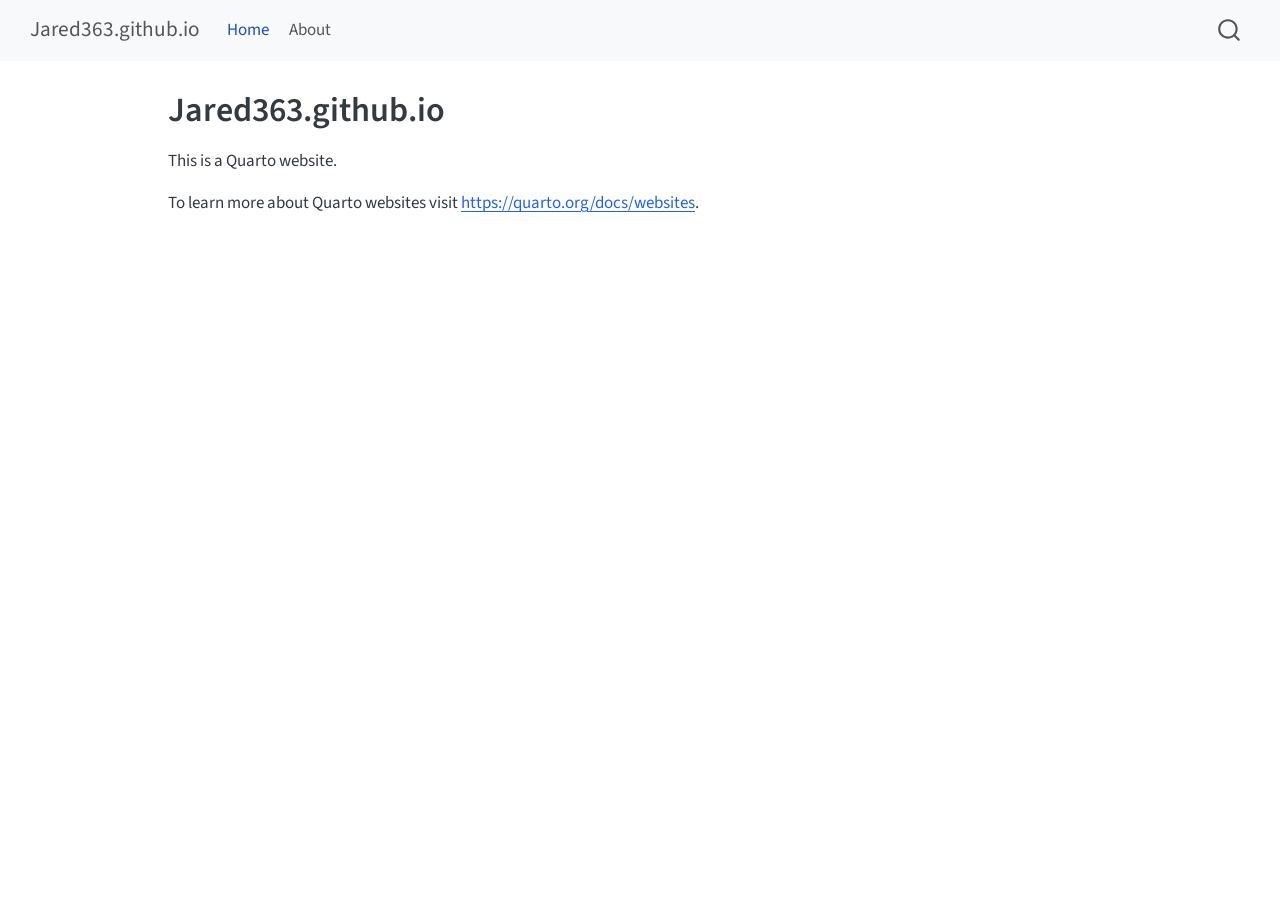
==== docs/index.html @ 11577789 "initialized the website. edited _quarto.yml so that outputs go to docs" ====
<!DOCTYPE html>
<html xmlns="http://www.w3.org/1999/xhtml" lang="en" xml:lang="en"><head>

<meta charset="utf-8">
<meta name="generator" content="quarto-1.4.555">

<meta name="viewport" content="width=device-width, initial-scale=1.0, user-scalable=yes">


<title>Jared363.github.io</title>
<style>
code{white-space: pre-wrap;}
span.smallcaps{font-variant: small-caps;}
div.columns{display: flex; gap: min(4vw, 1.5em);}
div.column{flex: auto; overflow-x: auto;}
div.hanging-indent{margin-left: 1.5em; text-indent: -1.5em;}
ul.task-list{list-style: none;}
ul.task-list li input[type="checkbox"] {
  width: 0.8em;
  margin: 0 0.8em 0.2em -1em; /* quarto-specific, see https://github.com/quarto-dev/quarto-cli/issues/4556 */ 
  vertical-align: middle;
}
</style>


<script src="site_libs/quarto-nav/quarto-nav.js"></script>
<script src="site_libs/quarto-nav/headroom.min.js"></script>
<script src="site_libs/clipboard/clipboard.min.js"></script>
<script src="site_libs/quarto-search/autocomplete.umd.js"></script>
<script src="site_libs/quarto-search/fuse.min.js"></script>
<script src="site_libs/quarto-search/quarto-search.js"></script>
<meta name="quarto:offset" content="./">
<script src="site_libs/quarto-html/quarto.js"></script>
<script src="site_libs/quarto-html/popper.min.js"></script>
<script src="site_libs/quarto-html/tippy.umd.min.js"></script>
<script src="site_libs/quarto-html/anchor.min.js"></script>
<link href="site_libs/quarto-html/tippy.css" rel="stylesheet">
<link href="site_libs/quarto-html/quarto-syntax-highlighting.css" rel="stylesheet" id="quarto-text-highlighting-styles">
<script src="site_libs/bootstrap/bootstrap.min.js"></script>
<link href="site_libs/bootstrap/bootstrap-icons.css" rel="stylesheet">
<link href="site_libs/bootstrap/bootstrap.min.css" rel="stylesheet" id="quarto-bootstrap" data-mode="light">
<script id="quarto-search-options" type="application/json">{
  "location": "navbar",
  "copy-button": false,
  "collapse-after": 3,
  "panel-placement": "end",
  "type": "overlay",
  "limit": 50,
  "keyboard-shortcut": [
    "f",
    "/",
    "s"
  ],
  "show-item-context": false,
  "language": {
    "search-no-results-text": "No results",
    "search-matching-documents-text": "matching documents",
    "search-copy-link-title": "Copy link to search",
    "search-hide-matches-text": "Hide additional matches",
    "search-more-match-text": "more match in this document",
    "search-more-matches-text": "more matches in this document",
    "search-clear-button-title": "Clear",
    "search-text-placeholder": "",
    "search-detached-cancel-button-title": "Cancel",
    "search-submit-button-title": "Submit",
    "search-label": "Search"
  }
}</script>


<link rel="stylesheet" href="styles.css">
</head>

<body class="nav-fixed">

<div id="quarto-search-results"></div>
  <header id="quarto-header" class="headroom fixed-top">
    <nav class="navbar navbar-expand-lg " data-bs-theme="dark">
      <div class="navbar-container container-fluid">
      <div class="navbar-brand-container mx-auto">
    <a class="navbar-brand" href="./index.html">
    <span class="navbar-title">Jared363.github.io</span>
    </a>
  </div>
            <div id="quarto-search" class="" title="Search"></div>
          <button class="navbar-toggler" type="button" data-bs-toggle="collapse" data-bs-target="#navbarCollapse" aria-controls="navbarCollapse" aria-expanded="false" aria-label="Toggle navigation" onclick="if (window.quartoToggleHeadroom) { window.quartoToggleHeadroom(); }">
  <span class="navbar-toggler-icon"></span>
</button>
          <div class="collapse navbar-collapse" id="navbarCollapse">
            <ul class="navbar-nav navbar-nav-scroll me-auto">
  <li class="nav-item">
    <a class="nav-link active" href="./index.html" aria-current="page"> 
<span class="menu-text">Home</span></a>
  </li>  
  <li class="nav-item">
    <a class="nav-link" href="./about.html"> 
<span class="menu-text">About</span></a>
  </li>  
</ul>
          </div> <!-- /navcollapse -->
          <div class="quarto-navbar-tools">
</div>
      </div> <!-- /container-fluid -->
    </nav>
</header>
<!-- content -->
<div id="quarto-content" class="quarto-container page-columns page-rows-contents page-layout-article page-navbar">
<!-- sidebar -->
<!-- margin-sidebar -->
    <div id="quarto-margin-sidebar" class="sidebar margin-sidebar">
        
    </div>
<!-- main -->
<main class="content" id="quarto-document-content">

<header id="title-block-header" class="quarto-title-block default">
<div class="quarto-title">
<h1 class="title">Jared363.github.io</h1>
</div>



<div class="quarto-title-meta">

    
  
    
  </div>
  


</header>


<p>This is a Quarto website.</p>
<p>To learn more about Quarto websites visit <a href="https://quarto.org/docs/websites" class="uri">https://quarto.org/docs/websites</a>.</p>



</main> <!-- /main -->
<script id="quarto-html-after-body" type="application/javascript">
window.document.addEventListener("DOMContentLoaded", function (event) {
  const toggleBodyColorMode = (bsSheetEl) => {
    const mode = bsSheetEl.getAttribute("data-mode");
    const bodyEl = window.document.querySelector("body");
    if (mode === "dark") {
      bodyEl.classList.add("quarto-dark");
      bodyEl.classList.remove("quarto-light");
    } else {
      bodyEl.classList.add("quarto-light");
      bodyEl.classList.remove("quarto-dark");
    }
  }
  const toggleBodyColorPrimary = () => {
    const bsSheetEl = window.document.querySelector("link#quarto-bootstrap");
    if (bsSheetEl) {
      toggleBodyColorMode(bsSheetEl);
    }
  }
  toggleBodyColorPrimary();  
  const icon = "";
  const anchorJS = new window.AnchorJS();
  anchorJS.options = {
    placement: 'right',
    icon: icon
  };
  anchorJS.add('.anchored');
  const isCodeAnnotation = (el) => {
    for (const clz of el.classList) {
      if (clz.startsWith('code-annotation-')) {                     
        return true;
      }
    }
    return false;
  }
  const clipboard = new window.ClipboardJS('.code-copy-button', {
    text: function(trigger) {
      const codeEl = trigger.previousElementSibling.cloneNode(true);
      for (const childEl of codeEl.children) {
        if (isCodeAnnotation(childEl)) {
          childEl.remove();
        }
      }
      return codeEl.innerText;
    }
  });
  clipboard.on('success', function(e) {
    // button target
    const button = e.trigger;
    // don't keep focus
    button.blur();
    // flash "checked"
    button.classList.add('code-copy-button-checked');
    var currentTitle = button.getAttribute("title");
    button.setAttribute("title", "Copied!");
    let tooltip;
    if (window.bootstrap) {
      button.setAttribute("data-bs-toggle", "tooltip");
      button.setAttribute("data-bs-placement", "left");
      button.setAttribute("data-bs-title", "Copied!");
      tooltip = new bootstrap.Tooltip(button, 
        { trigger: "manual", 
          customClass: "code-copy-button-tooltip",
          offset: [0, -8]});
      tooltip.show();    
    }
    setTimeout(function() {
      if (tooltip) {
        tooltip.hide();
        button.removeAttribute("data-bs-title");
        button.removeAttribute("data-bs-toggle");
        button.removeAttribute("data-bs-placement");
      }
      button.setAttribute("title", currentTitle);
      button.classList.remove('code-copy-button-checked');
    }, 1000);
    // clear code selection
    e.clearSelection();
  });
    var localhostRegex = new RegExp(/^(?:http|https):\/\/localhost\:?[0-9]*\//);
    var mailtoRegex = new RegExp(/^mailto:/);
      var filterRegex = new RegExp('/' + window.location.host + '/');
    var isInternal = (href) => {
        return filterRegex.test(href) || localhostRegex.test(href) || mailtoRegex.test(href);
    }
    // Inspect non-navigation links and adorn them if external
 	var links = window.document.querySelectorAll('a[href]:not(.nav-link):not(.navbar-brand):not(.toc-action):not(.sidebar-link):not(.sidebar-item-toggle):not(.pagination-link):not(.no-external):not([aria-hidden]):not(.dropdown-item):not(.quarto-navigation-tool)');
    for (var i=0; i<links.length; i++) {
      const link = links[i];
      if (!isInternal(link.href)) {
        // undo the damage that might have been done by quarto-nav.js in the case of
        // links that we want to consider external
        if (link.dataset.originalHref !== undefined) {
          link.href = link.dataset.originalHref;
        }
      }
    }
  function tippyHover(el, contentFn, onTriggerFn, onUntriggerFn) {
    const config = {
      allowHTML: true,
      maxWidth: 500,
      delay: 100,
      arrow: false,
      appendTo: function(el) {
          return el.parentElement;
      },
      interactive: true,
      interactiveBorder: 10,
      theme: 'quarto',
      placement: 'bottom-start',
    };
    if (contentFn) {
      config.content = contentFn;
    }
    if (onTriggerFn) {
      config.onTrigger = onTriggerFn;
    }
    if (onUntriggerFn) {
      config.onUntrigger = onUntriggerFn;
    }
    window.tippy(el, config); 
  }
  const noterefs = window.document.querySelectorAll('a[role="doc-noteref"]');
  for (var i=0; i<noterefs.length; i++) {
    const ref = noterefs[i];
    tippyHover(ref, function() {
      // use id or data attribute instead here
      let href = ref.getAttribute('data-footnote-href') || ref.getAttribute('href');
      try { href = new URL(href).hash; } catch {}
      const id = href.replace(/^#\/?/, "");
      const note = window.document.getElementById(id);
      if (note) {
        return note.innerHTML;
      } else {
        return "";
      }
    });
  }
  const xrefs = window.document.querySelectorAll('a.quarto-xref');
  const processXRef = (id, note) => {
    // Strip column container classes
    const stripColumnClz = (el) => {
      el.classList.remove("page-full", "page-columns");
      if (el.children) {
        for (const child of el.children) {
          stripColumnClz(child);
        }
      }
    }
    stripColumnClz(note)
    if (id === null || id.startsWith('sec-')) {
      // Special case sections, only their first couple elements
      const container = document.createElement("div");
      if (note.children && note.children.length > 2) {
        container.appendChild(note.children[0].cloneNode(true));
        for (let i = 1; i < note.children.length; i++) {
          const child = note.children[i];
          if (child.tagName === "P" && child.innerText === "") {
            continue;
          } else {
            container.appendChild(child.cloneNode(true));
            break;
          }
        }
        if (window.Quarto?.typesetMath) {
          window.Quarto.typesetMath(container);
        }
        return container.innerHTML
      } else {
        if (window.Quarto?.typesetMath) {
          window.Quarto.typesetMath(note);
        }
        return note.innerHTML;
      }
    } else {
      // Remove any anchor links if they are present
      const anchorLink = note.querySelector('a.anchorjs-link');
      if (anchorLink) {
        anchorLink.remove();
      }
      if (window.Quarto?.typesetMath) {
        window.Quarto.typesetMath(note);
      }
      // TODO in 1.5, we should make sure this works without a callout special case
      if (note.classList.contains("callout")) {
        return note.outerHTML;
      } else {
        return note.innerHTML;
      }
    }
  }
  for (var i=0; i<xrefs.length; i++) {
    const xref = xrefs[i];
    tippyHover(xref, undefined, function(instance) {
      instance.disable();
      let url = xref.getAttribute('href');
      let hash = undefined; 
      if (url.startsWith('#')) {
        hash = url;
      } else {
        try { hash = new URL(url).hash; } catch {}
      }
      if (hash) {
        const id = hash.replace(/^#\/?/, "");
        const note = window.document.getElementById(id);
        if (note !== null) {
          try {
            const html = processXRef(id, note.cloneNode(true));
            instance.setContent(html);
          } finally {
            instance.enable();
            instance.show();
          }
        } else {
          // See if we can fetch this
          fetch(url.split('#')[0])
          .then(res => res.text())
          .then(html => {
            const parser = new DOMParser();
            const htmlDoc = parser.parseFromString(html, "text/html");
            const note = htmlDoc.getElementById(id);
            if (note !== null) {
              const html = processXRef(id, note);
              instance.setContent(html);
            } 
          }).finally(() => {
            instance.enable();
            instance.show();
          });
        }
      } else {
        // See if we can fetch a full url (with no hash to target)
        // This is a special case and we should probably do some content thinning / targeting
        fetch(url)
        .then(res => res.text())
        .then(html => {
          const parser = new DOMParser();
          const htmlDoc = parser.parseFromString(html, "text/html");
          const note = htmlDoc.querySelector('main.content');
          if (note !== null) {
            // This should only happen for chapter cross references
            // (since there is no id in the URL)
            // remove the first header
            if (note.children.length > 0 && note.children[0].tagName === "HEADER") {
              note.children[0].remove();
            }
            const html = processXRef(null, note);
            instance.setContent(html);
          } 
        }).finally(() => {
          instance.enable();
          instance.show();
        });
      }
    }, function(instance) {
    });
  }
      let selectedAnnoteEl;
      const selectorForAnnotation = ( cell, annotation) => {
        let cellAttr = 'data-code-cell="' + cell + '"';
        let lineAttr = 'data-code-annotation="' +  annotation + '"';
        const selector = 'span[' + cellAttr + '][' + lineAttr + ']';
        return selector;
      }
      const selectCodeLines = (annoteEl) => {
        const doc = window.document;
        const targetCell = annoteEl.getAttribute("data-target-cell");
        const targetAnnotation = annoteEl.getAttribute("data-target-annotation");
        const annoteSpan = window.document.querySelector(selectorForAnnotation(targetCell, targetAnnotation));
        const lines = annoteSpan.getAttribute("data-code-lines").split(",");
        const lineIds = lines.map((line) => {
          return targetCell + "-" + line;
        })
        let top = null;
        let height = null;
        let parent = null;
        if (lineIds.length > 0) {
            //compute the position of the single el (top and bottom and make a div)
            const el = window.document.getElementById(lineIds[0]);
            top = el.offsetTop;
            height = el.offsetHeight;
            parent = el.parentElement.parentElement;
          if (lineIds.length > 1) {
            const lastEl = window.document.getElementById(lineIds[lineIds.length - 1]);
            const bottom = lastEl.offsetTop + lastEl.offsetHeight;
            height = bottom - top;
          }
          if (top !== null && height !== null && parent !== null) {
            // cook up a div (if necessary) and position it 
            let div = window.document.getElementById("code-annotation-line-highlight");
            if (div === null) {
              div = window.document.createElement("div");
              div.setAttribute("id", "code-annotation-line-highlight");
              div.style.position = 'absolute';
              parent.appendChild(div);
            }
            div.style.top = top - 2 + "px";
            div.style.height = height + 4 + "px";
            div.style.left = 0;
            let gutterDiv = window.document.getElementById("code-annotation-line-highlight-gutter");
            if (gutterDiv === null) {
              gutterDiv = window.document.createElement("div");
              gutterDiv.setAttribute("id", "code-annotation-line-highlight-gutter");
              gutterDiv.style.position = 'absolute';
              const codeCell = window.document.getElementById(targetCell);
              const gutter = codeCell.querySelector('.code-annotation-gutter');
              gutter.appendChild(gutterDiv);
            }
            gutterDiv.style.top = top - 2 + "px";
            gutterDiv.style.height = height + 4 + "px";
          }
          selectedAnnoteEl = annoteEl;
        }
      };
      const unselectCodeLines = () => {
        const elementsIds = ["code-annotation-line-highlight", "code-annotation-line-highlight-gutter"];
        elementsIds.forEach((elId) => {
          const div = window.document.getElementById(elId);
          if (div) {
            div.remove();
          }
        });
        selectedAnnoteEl = undefined;
      };
        // Handle positioning of the toggle
    window.addEventListener(
      "resize",
      throttle(() => {
        elRect = undefined;
        if (selectedAnnoteEl) {
          selectCodeLines(selectedAnnoteEl);
        }
      }, 10)
    );
    function throttle(fn, ms) {
    let throttle = false;
    let timer;
      return (...args) => {
        if(!throttle) { // first call gets through
            fn.apply(this, args);
            throttle = true;
        } else { // all the others get throttled
            if(timer) clearTimeout(timer); // cancel #2
            timer = setTimeout(() => {
              fn.apply(this, args);
              timer = throttle = false;
            }, ms);
        }
      };
    }
      // Attach click handler to the DT
      const annoteDls = window.document.querySelectorAll('dt[data-target-cell]');
      for (const annoteDlNode of annoteDls) {
        annoteDlNode.addEventListener('click', (event) => {
          const clickedEl = event.target;
          if (clickedEl !== selectedAnnoteEl) {
            unselectCodeLines();
            const activeEl = window.document.querySelector('dt[data-target-cell].code-annotation-active');
            if (activeEl) {
              activeEl.classList.remove('code-annotation-active');
            }
            selectCodeLines(clickedEl);
            clickedEl.classList.add('code-annotation-active');
          } else {
            // Unselect the line
            unselectCodeLines();
            clickedEl.classList.remove('code-annotation-active');
          }
        });
      }
  const findCites = (el) => {
    const parentEl = el.parentElement;
    if (parentEl) {
      const cites = parentEl.dataset.cites;
      if (cites) {
        return {
          el,
          cites: cites.split(' ')
        };
      } else {
        return findCites(el.parentElement)
      }
    } else {
      return undefined;
    }
  };
  var bibliorefs = window.document.querySelectorAll('a[role="doc-biblioref"]');
  for (var i=0; i<bibliorefs.length; i++) {
    const ref = bibliorefs[i];
    const citeInfo = findCites(ref);
    if (citeInfo) {
      tippyHover(citeInfo.el, function() {
        var popup = window.document.createElement('div');
        citeInfo.cites.forEach(function(cite) {
          var citeDiv = window.document.createElement('div');
          citeDiv.classList.add('hanging-indent');
          citeDiv.classList.add('csl-entry');
          var biblioDiv = window.document.getElementById('ref-' + cite);
          if (biblioDiv) {
            citeDiv.innerHTML = biblioDiv.innerHTML;
          }
          popup.appendChild(citeDiv);
        });
        return popup.innerHTML;
      });
    }
  }
});
</script>
</div> <!-- /content -->




</body></html>
---- docs/site_libs/quarto-html/tippy.css ----
.tippy-box[data-animation=fade][data-state=hidden]{opacity:0}[data-tippy-root]{max-width:calc(100vw - 10px)}.tippy-box{position:relative;background-color:#333;color:#fff;border-radius:4px;font-size:14px;line-height:1.4;white-space:normal;outline:0;transition-property:transform,visibility,opacity}.tippy-box[data-placement^=top]>.tippy-arrow{bottom:0}.tippy-box[data-placement^=top]>.tippy-arrow:before{bottom:-7px;left:0;border-width:8px 8px 0;border-top-color:initial;transform-origin:center top}.tippy-box[data-placement^=bottom]>.tippy-arrow{top:0}.tippy-box[data-placement^=bottom]>.tippy-arrow:before{top:-7px;left:0;border-width:0 8px 8px;border-bottom-color:initial;transform-origin:center bottom}.tippy-box[data-placement^=left]>.tippy-arrow{right:0}.tippy-box[data-placement^=left]>.tippy-arrow:before{border-width:8px 0 8px 8px;border-left-color:initial;right:-7px;transform-origin:center left}.tippy-box[data-placement^=right]>.tippy-arrow{left:0}.tippy-box[data-placement^=right]>.tippy-arrow:before{left:-7px;border-width:8px 8px 8px 0;border-right-color:initial;transform-origin:center right}.tippy-box[data-inertia][data-state=visible]{transition-timing-function:cubic-bezier(.54,1.5,.38,1.11)}.tippy-arrow{width:16px;height:16px;color:#333}.tippy-arrow:before{content:"";position:absolute;border-color:transparent;border-style:solid}.tippy-content{position:relative;padding:5px 9px;z-index:1}
---- docs/site_libs/quarto-html/quarto-syntax-highlighting.css ----
/* quarto syntax highlight colors */
:root {
  --quarto-hl-ot-color: #003B4F;
  --quarto-hl-at-color: #657422;
  --quarto-hl-ss-color: #20794D;
  --quarto-hl-an-color: #5E5E5E;
  --quarto-hl-fu-color: #4758AB;
  --quarto-hl-st-color: #20794D;
  --quarto-hl-cf-color: #003B4F;
  --quarto-hl-op-color: #5E5E5E;
  --quarto-hl-er-color: #AD0000;
  --quarto-hl-bn-color: #AD0000;
  --quarto-hl-al-color: #AD0000;
  --quarto-hl-va-color: #111111;
  --quarto-hl-bu-color: inherit;
  --quarto-hl-ex-color: inherit;
  --quarto-hl-pp-color: #AD0000;
  --quarto-hl-in-color: #5E5E5E;
  --quarto-hl-vs-color: #20794D;
  --quarto-hl-wa-color: #5E5E5E;
  --quarto-hl-do-color: #5E5E5E;
  --quarto-hl-im-color: #00769E;
  --quarto-hl-ch-color: #20794D;
  --quarto-hl-dt-color: #AD0000;
  --quarto-hl-fl-color: #AD0000;
  --quarto-hl-co-color: #5E5E5E;
  --quarto-hl-cv-color: #5E5E5E;
  --quarto-hl-cn-color: #8f5902;
  --quarto-hl-sc-color: #5E5E5E;
  --quarto-hl-dv-color: #AD0000;
  --quarto-hl-kw-color: #003B4F;
}

/* other quarto variables */
:root {
  --quarto-font-monospace: SFMono-Regular, Menlo, Monaco, Consolas, "Liberation Mono", "Courier New", monospace;
}

pre > code.sourceCode > span {
  color: #003B4F;
}

code span {
  color: #003B4F;
}

code.sourceCode > span {
  color: #003B4F;
}

div.sourceCode,
div.sourceCode pre.sourceCode {
  color: #003B4F;
}

code span.ot {
  color: #003B4F;
  font-style: inherit;
}

code span.at {
  color: #657422;
  font-style: inherit;
}

code span.ss {
  color: #20794D;
  font-style: inherit;
}

code span.an {
  color: #5E5E5E;
  font-style: inherit;
}

code span.fu {
  color: #4758AB;
  font-style: inherit;
}

code span.st {
  color: #20794D;
  font-style: inherit;
}

code span.cf {
  color: #003B4F;
  font-style: inherit;
}

code span.op {
  color: #5E5E5E;
  font-style: inherit;
}

code span.er {
  color: #AD0000;
  font-style: inherit;
}

code span.bn {
  color: #AD0000;
  font-style: inherit;
}

code span.al {
  color: #AD0000;
  font-style: inherit;
}

code span.va {
  color: #111111;
  font-style: inherit;
}

code span.bu {
  font-style: inherit;
}

code span.ex {
  font-style: inherit;
}

code span.pp {
  color: #AD0000;
  font-style: inherit;
}

code span.in {
  color: #5E5E5E;
  font-style: inherit;
}

code span.vs {
  color: #20794D;
  font-style: inherit;
}

code span.wa {
  color: #5E5E5E;
  font-style: italic;
}

code span.do {
  color: #5E5E5E;
  font-style: italic;
}

code span.im {
  color: #00769E;
  font-style: inherit;
}

code span.ch {
  color: #20794D;
  font-style: inherit;
}

code span.dt {
  color: #AD0000;
  font-style: inherit;
}

code span.fl {
  color: #AD0000;
  font-style: inherit;
}

code span.co {
  color: #5E5E5E;
  font-style: inherit;
}

code span.cv {
  color: #5E5E5E;
  font-style: italic;
}

code span.cn {
  color: #8f5902;
  font-style: inherit;
}

code span.sc {
  color: #5E5E5E;
  font-style: inherit;
}

code span.dv {
  color: #AD0000;
  font-style: inherit;
}

code span.kw {
  color: #003B4F;
  font-style: inherit;
}

.prevent-inlining {
  content: "</";
}

/*# sourceMappingURL=debc5d5d77c3f9108843748ff7464032.css.map */
---- docs/styles.css ----
/* css styles */
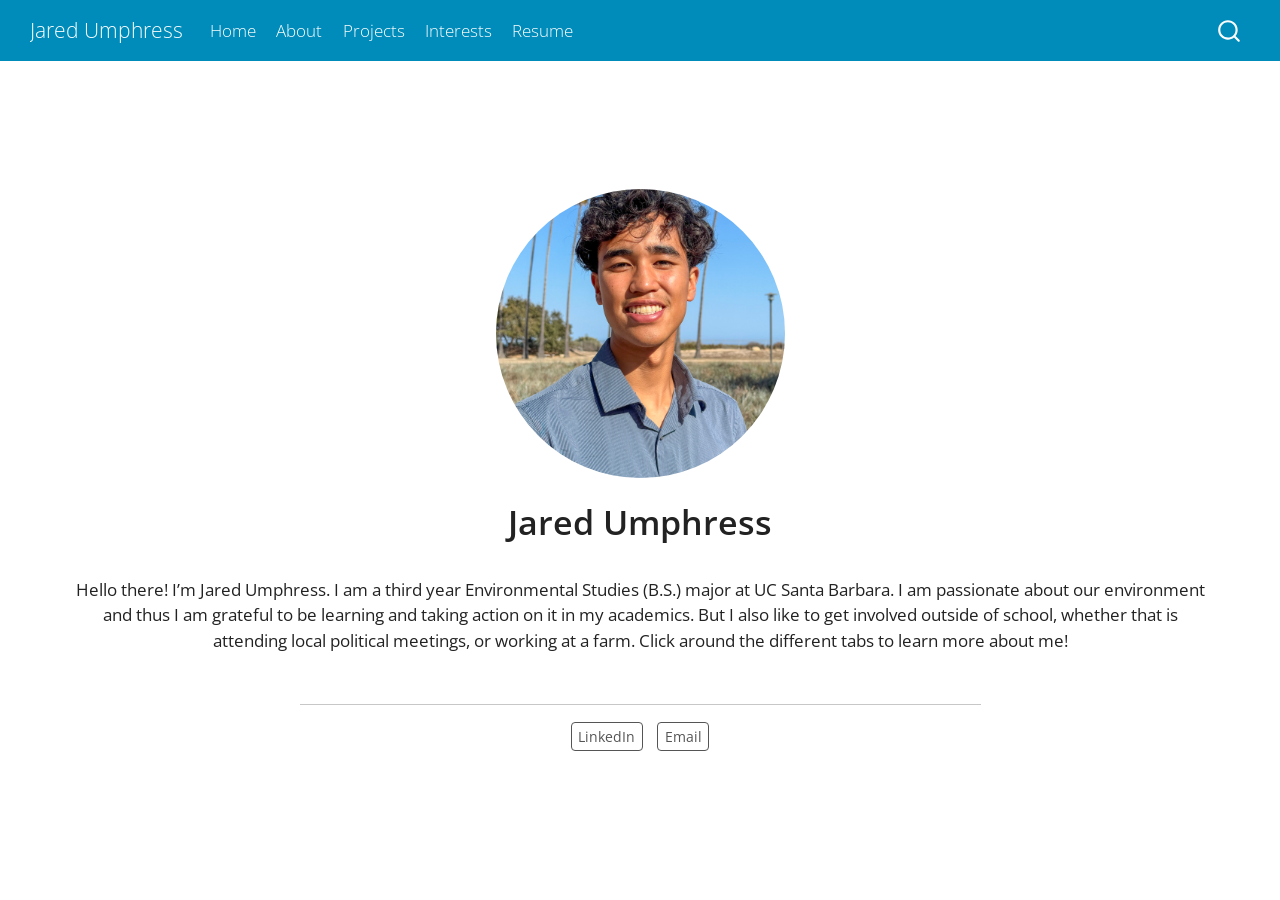
==== commit 03d75499: "Added resume pdf to resume page in the resume.qmd code" ====
--- a/docs/index.html
+++ b/docs/index.html
@@ -7,7 +7,7 @@
 <meta name="viewport" content="width=device-width, initial-scale=1.0, user-scalable=yes">
 
 
-<title>Jared363.github.io</title>
+<title>Jared Umphress</title>
 <style>
 code{white-space: pre-wrap;}
 span.smallcaps{font-variant: small-caps;}
@@ -33,7 +33,6 @@
 <script src="site_libs/quarto-html/quarto.js"></script>
 <script src="site_libs/quarto-html/popper.min.js"></script>
 <script src="site_libs/quarto-html/tippy.umd.min.js"></script>
-<script src="site_libs/quarto-html/anchor.min.js"></script>
 <link href="site_libs/quarto-html/tippy.css" rel="stylesheet">
 <link href="site_libs/quarto-html/quarto-syntax-highlighting.css" rel="stylesheet" id="quarto-text-highlighting-styles">
 <script src="site_libs/bootstrap/bootstrap.min.js"></script>
@@ -79,7 +78,7 @@
       <div class="navbar-container container-fluid">
       <div class="navbar-brand-container mx-auto">
     <a class="navbar-brand" href="./index.html">
-    <span class="navbar-title">Jared363.github.io</span>
+    <span class="navbar-title">Jared Umphress</span>
     </a>
   </div>
             <div id="quarto-search" class="" title="Search"></div>
@@ -96,6 +95,18 @@
     <a class="nav-link" href="./about.html"> 
 <span class="menu-text">About</span></a>
   </li>  
+  <li class="nav-item">
+    <a class="nav-link" href="./projects.html"> 
+<span class="menu-text">Projects</span></a>
+  </li>  
+  <li class="nav-item">
+    <a class="nav-link" href="./interests.html"> 
+<span class="menu-text">Interests</span></a>
+  </li>  
+  <li class="nav-item">
+    <a class="nav-link" href="./resume.html"> 
+<span class="menu-text">Resume</span></a>
+  </li>  
 </ul>
           </div> <!-- /navcollapse -->
           <div class="quarto-navbar-tools">
@@ -104,40 +115,36 @@
     </nav>
 </header>
 <!-- content -->
-<div id="quarto-content" class="quarto-container page-columns page-rows-contents page-layout-article page-navbar">
+<div id="quarto-content" class="quarto-container page-columns page-rows-contents page-layout-full page-navbar">
 <!-- sidebar -->
 <!-- margin-sidebar -->
-    <div id="quarto-margin-sidebar" class="sidebar margin-sidebar">
-        
-    </div>
+    
 <!-- main -->
-<main class="content" id="quarto-document-content">
-
-<header id="title-block-header" class="quarto-title-block default">
+<div class="quarto-about-jolla content column-page">
+  <img src="media/headshot.JPG" class="about-image
+  round " style="height: 17em; width: 17em;">
+ <header id="title-block-header" class="quarto-title-block default">
 <div class="quarto-title">
-<h1 class="title">Jared363.github.io</h1>
+<h1 class="title">Jared Umphress</h1>
 </div>
-
-
-
-<div class="quarto-title-meta">
-
-    
-  
-    
+<div class="quarto-title-meta column-page">
   </div>
-  
-
-
-</header>
-
-
-<p>This is a Quarto website.</p>
-<p>To learn more about Quarto websites visit <a href="https://quarto.org/docs/websites" class="uri">https://quarto.org/docs/websites</a>.</p>
-
-
-
-</main> <!-- /main -->
+</header><main class="content column-page" id="quarto-document-content">
+<p>Hello there! I’m Jared Umphress. I am a third year Environmental Studies (B.S.) major at UC Santa Barbara. I am passionate about our environment and thus I am grateful to be learning and taking action on it in my academics. But I also like to get involved outside of school, whether that is attending local political meetings, or working at a farm. Click around the different tabs to learn more about me!</p>
+
+
+</main> 
+  <hr class="about-sep">
+   <div class="about-links">
+  <a href="https://www.linkedin.com/in/jared-umphress-34a71a2b7/" class="about-link" rel="" target="_blank">
+     <span class="about-link-text">LinkedIn</span>
+  </a>
+  <a href="mailto:jaredumphress@ucsb.edu" class="about-link" rel="" target="">
+     <span class="about-link-text">Email</span>
+  </a>
+</div>
+</div>
+ <!-- /main -->
 <script id="quarto-html-after-body" type="application/javascript">
 window.document.addEventListener("DOMContentLoaded", function (event) {
   const toggleBodyColorMode = (bsSheetEl) => {
@@ -158,13 +165,6 @@
     }
   }
   toggleBodyColorPrimary();  
-  const icon = "";
-  const anchorJS = new window.AnchorJS();
-  anchorJS.options = {
-    placement: 'right',
-    icon: icon
-  };
-  anchorJS.add('.anchored');
   const isCodeAnnotation = (el) => {
     for (const clz of el.classList) {
       if (clz.startsWith('code-annotation-')) {                     
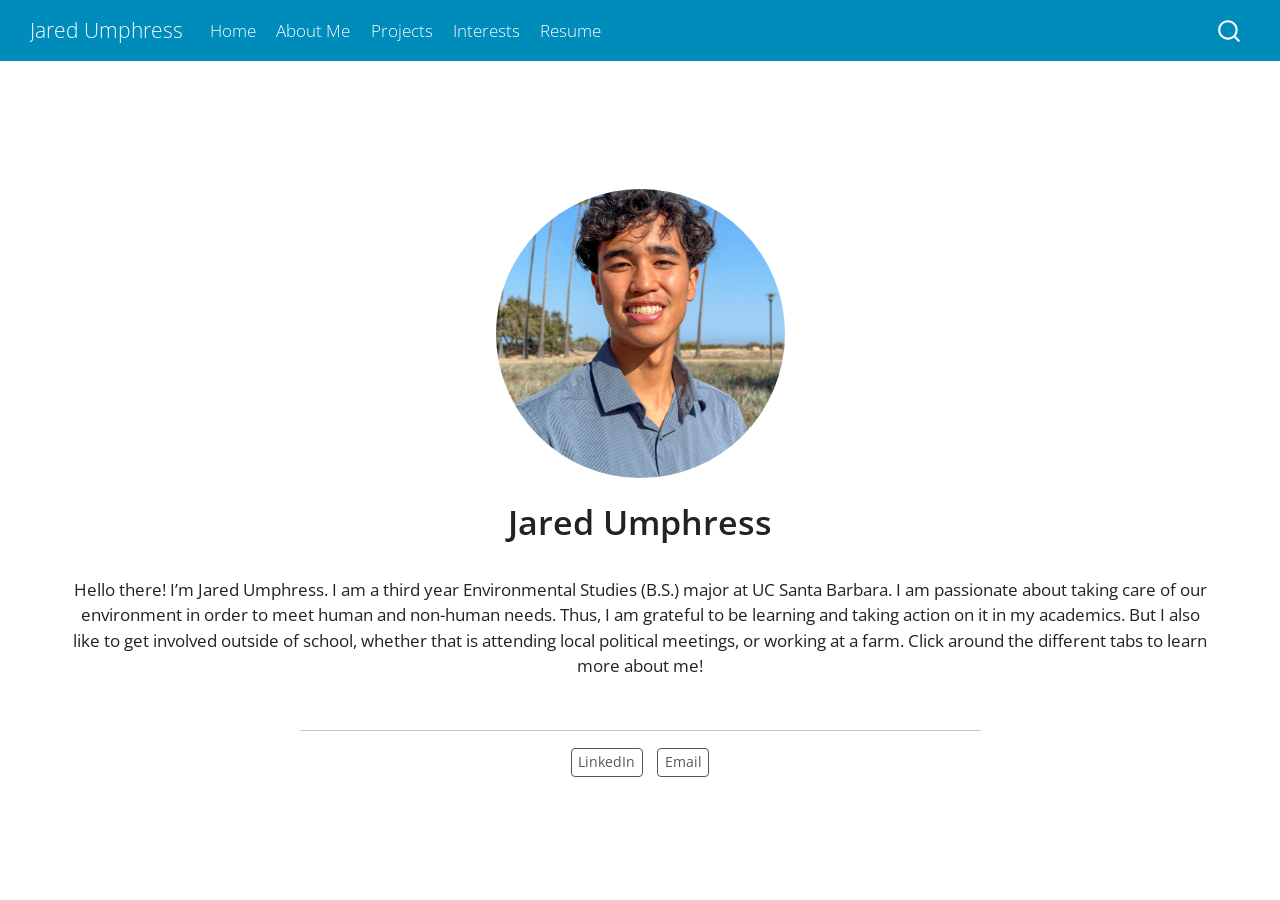
==== commit f3121ef5: "added costa rica to projects page" ====
--- a/docs/index.html
+++ b/docs/index.html
@@ -93,7 +93,7 @@
   </li>  
   <li class="nav-item">
     <a class="nav-link" href="./about.html"> 
-<span class="menu-text">About</span></a>
+<span class="menu-text">About Me</span></a>
   </li>  
   <li class="nav-item">
     <a class="nav-link" href="./projects.html"> 
@@ -130,7 +130,7 @@
 <div class="quarto-title-meta column-page">
   </div>
 </header><main class="content column-page" id="quarto-document-content">
-<p>Hello there! I’m Jared Umphress. I am a third year Environmental Studies (B.S.) major at UC Santa Barbara. I am passionate about our environment and thus I am grateful to be learning and taking action on it in my academics. But I also like to get involved outside of school, whether that is attending local political meetings, or working at a farm. Click around the different tabs to learn more about me!</p>
+<p>Hello there! I’m Jared Umphress. I am a third year Environmental Studies (B.S.) major at UC Santa Barbara. I am passionate about taking care of our environment in order to meet human and non-human needs. Thus, I am grateful to be learning and taking action on it in my academics. But I also like to get involved outside of school, whether that is attending local political meetings, or working at a farm. Click around the different tabs to learn more about me!</p>
 
 
 </main> 
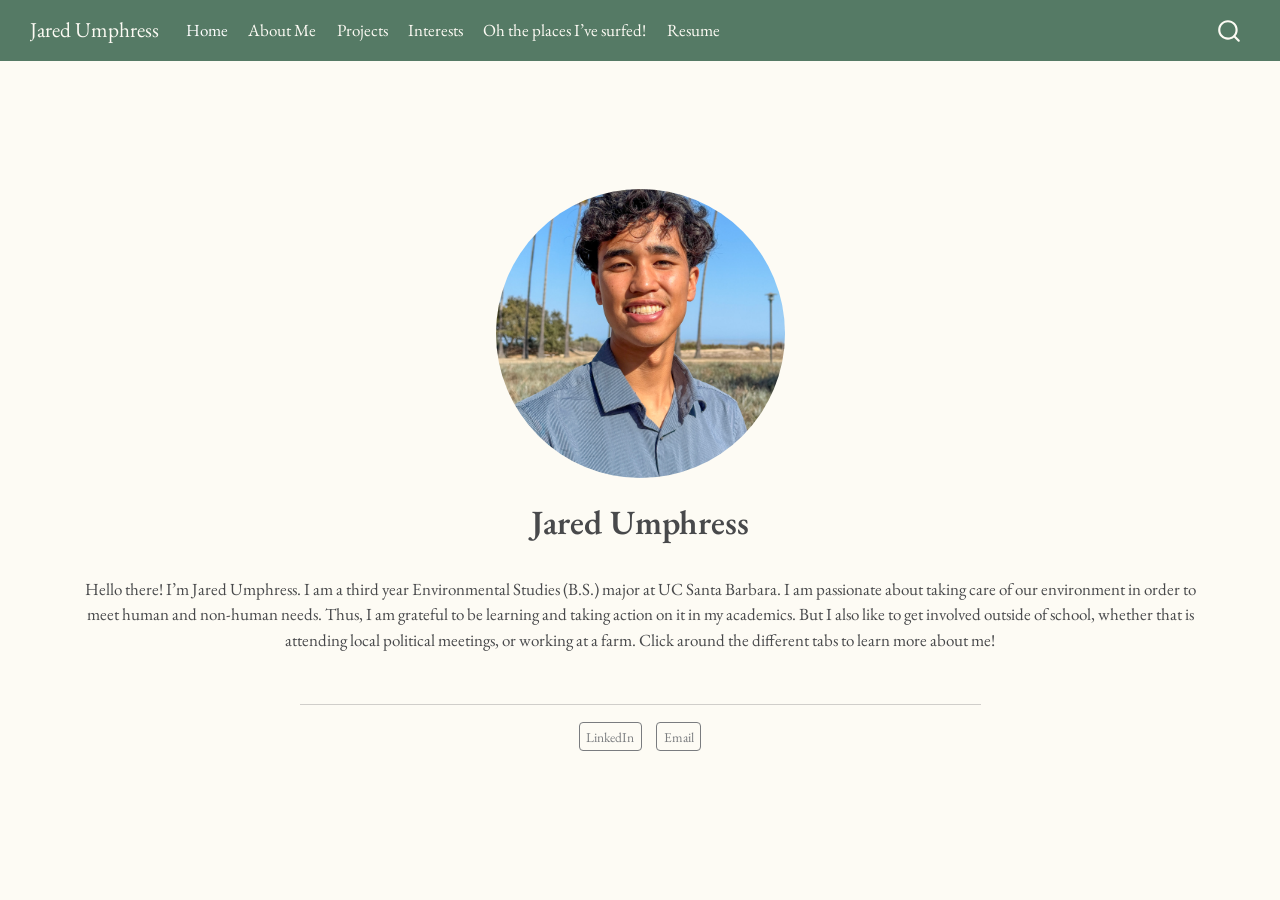
==== commit babfca19: "projects: added images, descriptions" ====
--- a/docs/index.html
+++ b/docs/index.html
@@ -67,7 +67,7 @@
 }</script>
 
 
-<link rel="stylesheet" href="styles.css">
+<link rel="stylesheet" href="styles.scss">
 </head>
 
 <body class="nav-fixed">
@@ -104,6 +104,10 @@
 <span class="menu-text">Interests</span></a>
   </li>  
   <li class="nav-item">
+    <a class="nav-link" href="./surf.html"> 
+<span class="menu-text">Oh the places I’ve surfed!</span></a>
+  </li>  
+  <li class="nav-item">
     <a class="nav-link" href="./resume.html"> 
 <span class="menu-text">Resume</span></a>
   </li>  
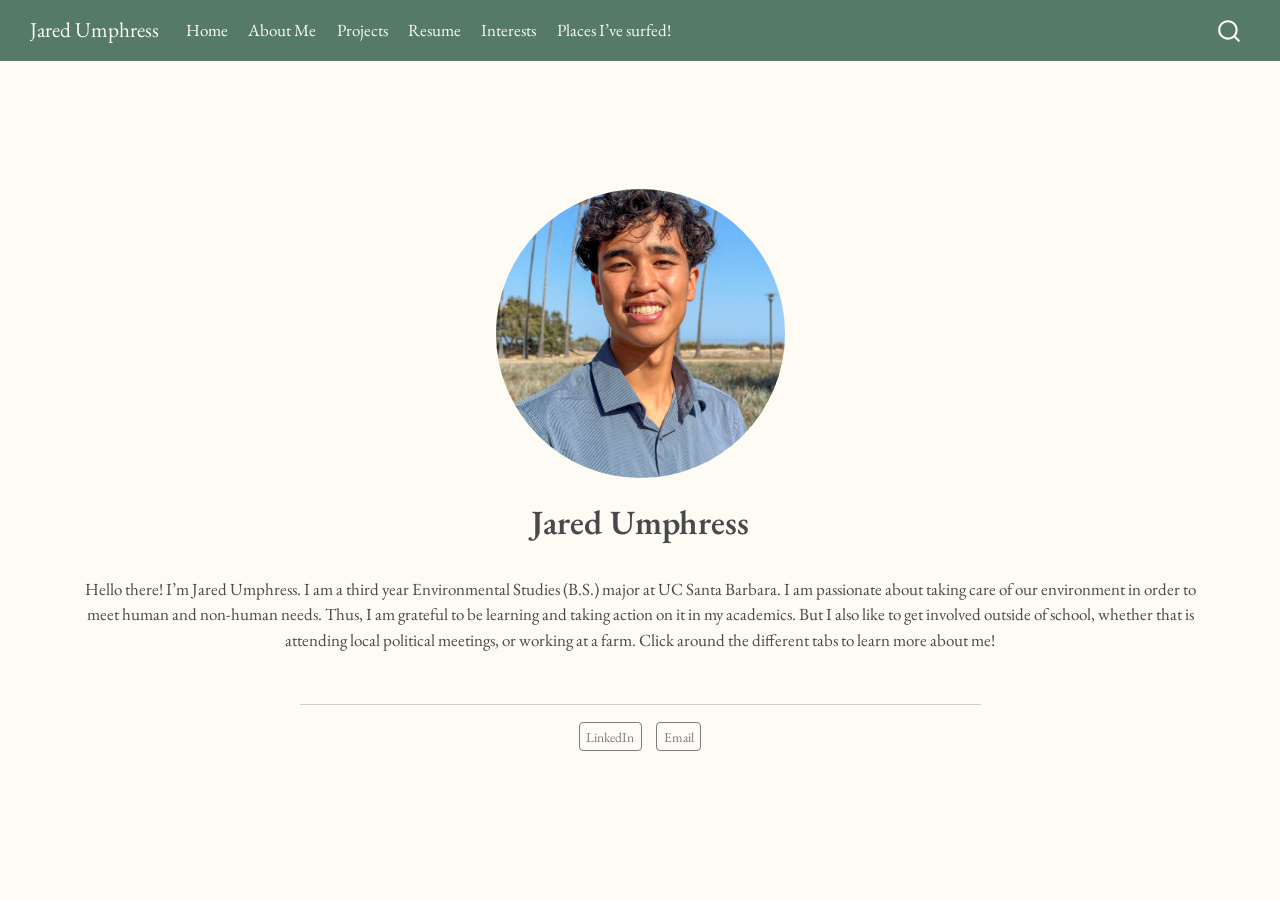
==== commit 763457bf: "about.qmd: I made it so that the images are embedded and that there are breaks between each section " ====
--- a/docs/index.html
+++ b/docs/index.html
@@ -100,16 +100,16 @@
 <span class="menu-text">Projects</span></a>
   </li>  
   <li class="nav-item">
+    <a class="nav-link" href="./resume.html"> 
+<span class="menu-text">Resume</span></a>
+  </li>  
+  <li class="nav-item">
     <a class="nav-link" href="./interests.html"> 
 <span class="menu-text">Interests</span></a>
   </li>  
   <li class="nav-item">
     <a class="nav-link" href="./surf.html"> 
-<span class="menu-text">Oh the places I’ve surfed!</span></a>
-  </li>  
-  <li class="nav-item">
-    <a class="nav-link" href="./resume.html"> 
-<span class="menu-text">Resume</span></a>
+<span class="menu-text">Places I’ve surfed!</span></a>
   </li>  
 </ul>
           </div> <!-- /navcollapse -->
